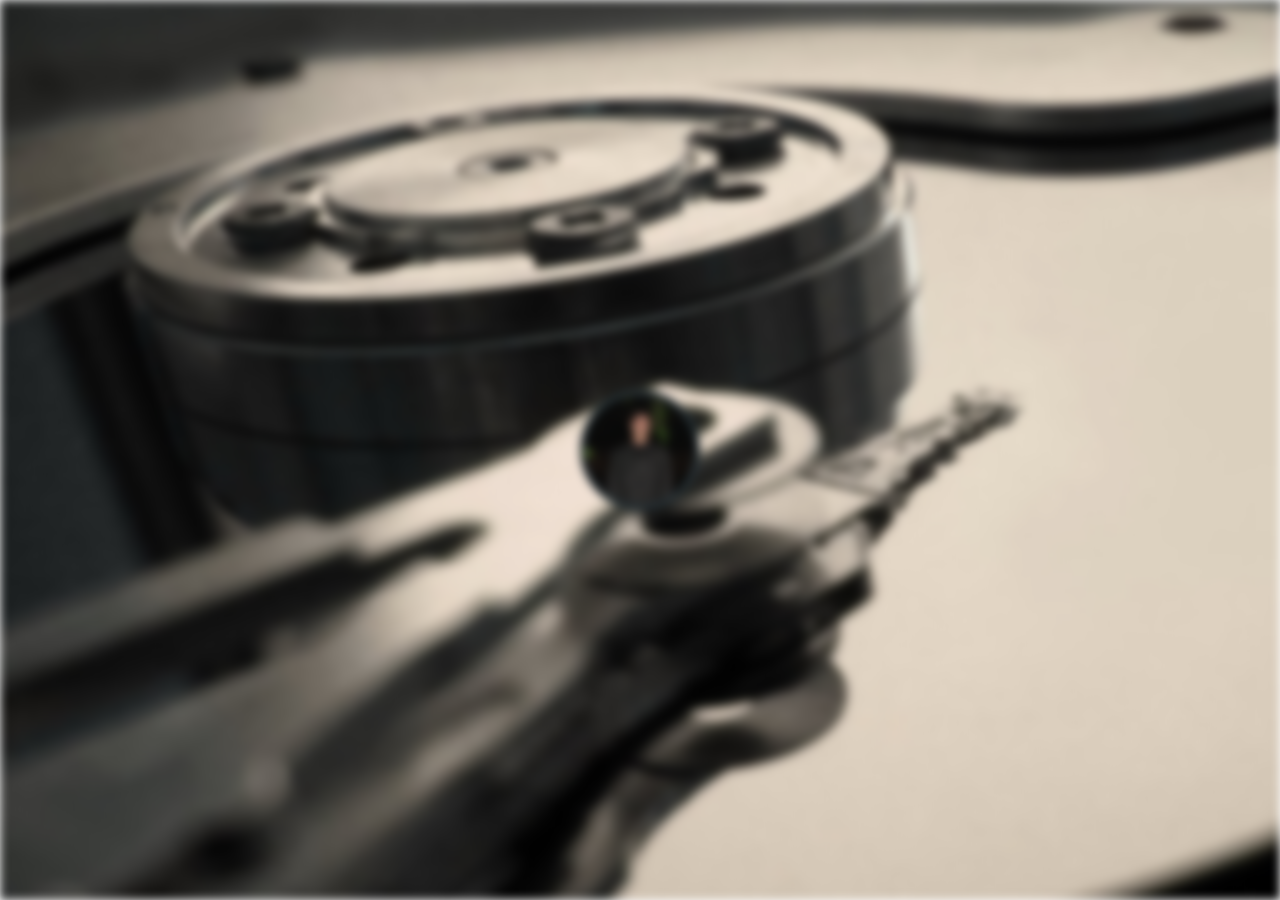
==== dev/index.html @ 95f01ba9 "Actualizacion de las demas carpetas" ====
<!DOCTYPE html>
<html class="full-screen" lang="en">
	<head>
		<meta charset="utf-8">
		<meta http-equiv="X-UA-Compatible" content="IE=edge">
		
		<title>Project</title>

		<meta name="keywords" content="">
		<meta name="description" content="">
		<meta name="viewport" content="width=device-width, initial-scale=1, maximum-scale=1">

		<link rel="canonical" href="" />

		<!-- Open Graph metatags -->
		<meta property="og:title" content=""/>
		<meta property="og:type" content="article"/>
		<meta property="og:image" content=""/>
		<meta property="og:url" content=""/>
		<meta property="og:description" content=""/>
		<meta property="og:site_name" content=""/>
		
		<!-- Stylesheets and polyfills -->
		<link rel="stylesheet" type="text/css" href="./css/styles.css">

		<!--[if lte IE 9]>
			<link rel="stylesheet" type="text/css" href="./css/oldbrowsers.css">
		<![endif]-->
		
		<!-- Favicons -->         
		<link rel="apple-touch-icon" sizes="57x57" href="/apple-touch-icon-57x57.png">
		<link rel="apple-touch-icon" sizes="114x114" href="/apple-touch-icon-114x114.png">
		<link rel="apple-touch-icon" sizes="72x72" href="/apple-touch-icon-72x72.png">
		<link rel="apple-touch-icon" sizes="144x144" href="/apple-touch-icon-144x144.png">
		<link rel="apple-touch-icon" sizes="60x60" href="/apple-touch-icon-60x60.png">
		<link rel="apple-touch-icon" sizes="120x120" href="/apple-touch-icon-120x120.png">
		<link rel="apple-touch-icon" sizes="76x76" href="/apple-touch-icon-76x76.png">
		<link rel="apple-touch-icon" sizes="152x152" href="/apple-touch-icon-152x152.png">
		<link rel="icon" type="image/png" href="/favicon-196x196.png" sizes="196x196">
		<link rel="icon" type="image/png" href="/favicon-160x160.png" sizes="160x160">
		<link rel="icon" type="image/png" href="/favicon-96x96.png" sizes="96x96">
		<link rel="icon" type="image/png" href="/favicon-16x16.png" sizes="16x16">
		<link rel="icon" type="image/png" href="/favicon-32x32.png" sizes="32x32">
		<meta name="msapplication-TileColor" content="#da532c">
		<meta name="msapplication-TileImage" content="/mstile-144x144.png">
	</head>
	
	<body class="full-screen">
	<div class="full-screen background">
		<div class="navBar"></div>
		<div class="navBar-blur"></div>
<!--     <div class="wraper-begin"> -->
<!--         <div class="avatar-container"> -->
        	<div class="avatar">
	        	<div class="avatar-ring">
	        		<div class="avatar-img"></div>
	        	</div>
	        	
	        </div>
	</div>
        <!-- </div> -->
		<!-- <div class="arrow-down-container">
			<div class="arrow-down-complete" style="z-index:2;">
				<div class="arrow-down-padding"></div>	
			</div>
			<div class="arrow-down-complete arrow-down-position" style="z-index:1; margin-top: 7px;">
				<div class="arrow-down-padding"></div>
			</div>
			<div class="arrow-down-complete arrow-down-position" style="margin-top: 14px;">
				<div class="arrow-down-padding"></div>
			</div>
		</div> -->
<!-- 	</div>  --> 

		<!-- Include of main header -->
		<header></header>
		<!-- End of main header -->
		

    <!-- Include of main content -->
    <main role="main">
			
		</main>
		<!-- End of main content -->
		


   


		<!-- Include of main footer -->
		<footer>
			
		</footer>
		<!-- End of main footer -->

    
		<!-- // <script src="//ajax.googleapis.com/ajax/libs/jquery/2.1.3/jquery.min.js"></script> -->
    <!-- // <script>window.jQuery || document.write('<script src="./js/vendor/jquery.min.js"><\/script>')</script> -->
    
    <!-- build:js ./js/script.js -->
    <!-- // <script src="js/jquery-1.11.3.min.js"></script>  -->
	<script src="js/js.js"></script> 
	<script src="./js/foo.js"></script>

		<!-- endbuild -->
	</body>
</html>
---- dev/css/styles.css ----
/* ============================================================================================ */
/* =====    PROJECT HealthCare

/* ============================================================================================ */
/*  Syntax Quick Reference
  --------------------------
  column($ratios: 1, $offset: 0, $cycle: 0, $uncycle: 0, $gutter: $jeet-gutter)
  span($ratio: 1, $offset: 0)
  shift($ratios: 0, $col_or_span: column, $gutter: $jeet-gutter)
  unshift()
  edit()
  center($max_width: 1410px, $pad: 0)
  stack($pad: 0, $align: false)
  unstack()
  align($direction: both)
  cf()
*/
/**
 * Grid settings.
 * All values are defaults and can therefore be easily overidden.
 */
/**
 * List functions courtesy of the wonderful folks at Team Sass.
 * Check out their awesome grid: Singularity.
 */
/**
 * Get  percentage from a given ratio.
 * @param {number} [$ratio=1] - The column ratio of the element.
 * @returns {number} - The percentage value.
 */
/**
 * Work out the column widths based on the ratio and gutter sizes.
 * @param {number} [$ratios=1] - The column ratio of the element.
 * @param {number} [$gutter=$jeet-gutter] - The gutter for the column.
 * @returns {list} $width $gutter - A list containing the with and gutter for the element.
 */
/**
 * Get the set layout direction for the project.
 * @returns {string} $direction - The layout direction.
 */
/**
 * Replace a specified list value with a new value (uses built in set-nth() if available)
 * @param {list} $list - The list of values you want to alter.
 * @param {number} $index - The index of the list item you want to replace.
 * @param {*} $value - The value you want to replace $index with.
 * @returns {list} $list - The list with the value replaced or removed.
 * @warn if an invalid index is supplied.
 */
/**
 * Reverse a list (progressively enhanced for Sass 3.3)
 * @param {list} $list - The list of values you want to reverse.
 * @returns {list} $result - The reversed list.
 */
/**
 * Get the opposite direction to a given value.
 * @param {string} $dir - The direction you want the opposite of.
 * @returns {string} - The opposite direction to $dir.
 * @warn if an incorrect string is provided.
 */
/**
 * Style an element as a column with a gutter.
 * @param {number} [$ratios=1] - A width relative to its container as a fraction.
 * @param {number} [$offset=0] - A offset specified as a fraction (see $ratios).
 * @param {number} [$cycle=0] - Easily create an nth column grid where $cycle equals the number of columns.
 * @param {number} [$uncycle=0] - Undo a previous cycle value to allow for a new one.
 * @param {number} [$gutter=$jeet-gutter] - Specify the gutter width as a percentage of the containers width.
 */
/**
 * An alias for the column mixin.
 * @param [$args...] - All arguments get passed through to column().
 */
/**
 * Get the width of a column and nothing else.
 * @param {number} [$ratios=1] - A width relative to its container as a fraction.
 * @param {number} [$gutter=$jeet-gutter] - Specify the gutter width as a percentage of the containers width.
 */
/**
 * Get the gutter size of a column and nothing else.
 * @param {number} [ratios=1] - A width relative to its container as a fraction.
 * @param {number} [gutter=jeet.gutter] - Specify the gutter width as a percentage of the containers width.
 */
/**
 * An alias for the column-width function.
 * @param [$args...] - All arguments get passed through to column().
 */
/**
 * An alias for the column-gutter function.
 * @param [$args...] - All arguments get passed through to column().
 */
/**
 * Style an element as a column without any gutters for a seamless row.
 * @param {number} [$ratios=1] - A width relative to its container as a fraction.
 * @param {number} [$offset=0] - A offset specified as a fraction (see $ratios).
 * @param {number} [cycle=0] - Easily create an nth column grid where cycle equals the number of columns.
 * @param {number} [uncycle=0] - Undo a previous cycle value to allow for a new one.
 */
/**
 * Reorder columns without altering the HTML.
 * @param {number} [$ratios=0] - Specify how far along you want the element to move.
 * @param {string} [$col-or-span=column] - Specify whether the element has a gutter or not.
 * @param {number} [$gutter=$jeet-gutter] - Specify the gutter width as a percentage of the containers width.
 */
/**
 * Reset an element that has had shift() applied to it.
 */
/**
 * View the grid and its layers for easy debugging.
 * @param {string} [$color=black] - The background tint applied.
 * @param {boolean} [$important=false] - Whether to apply the style as !important.
 */
/**
 *  Alias for edit().
 */
/**
 * Horizontally center an element.
 * @param {number} [$max-width=1410px] - The max width the element can be.
 * @param {number} [$pad=0] - Specify the element's left and right padding.
 */
/**
 * Uncenter an element.
 */
/**
 * Stack an element so that nothing is either side of it.
 * @param {number} [$pad=0] - Specify the element's left and right padding.
 * @param {boolean/string} [$align=false] - Specify the text align for the element.
 */
/**
 * Unstack an element.
 */
/**
 * Center an element on either or both axes.
 * @requires A parent container with relative positioning.
 * @param {string} [$direction=both] - Specify which axes to center the element on.
 */
/**
 * Apply a clearfix to an element.
 */
/*  Syntax Quick Reference
  --------------------------
  column($ratios: 1, $offset: 0, $cycle: 0, $uncycle: 0, $gutter: $jeet-gutter)
  span($ratio: 1, $offset: 0)
  shift($ratios: 0, $col_or_span: column, $gutter: $jeet-gutter)
  unshift()
  edit()
  center($max_width: 1410px, $pad: 0)
  stack($pad: 0, $align: false)
  unstack()
  align($direction: both)
  cf()
*/
/**
 * Grid settings.
 * All values are defaults and can therefore be easily overidden.
 */
/**
 * List functions courtesy of the wonderful folks at Team Sass.
 * Check out their awesome grid: Singularity.
 */
/**
 * Get  percentage from a given ratio.
 * @param {number} [$ratio=1] - The column ratio of the element.
 * @returns {number} - The percentage value.
 */
/**
 * Work out the column widths based on the ratio and gutter sizes.
 * @param {number} [$ratios=1] - The column ratio of the element.
 * @param {number} [$gutter=$jeet-gutter] - The gutter for the column.
 * @returns {list} $width $gutter - A list containing the with and gutter for the element.
 */
/**
 * Get the set layout direction for the project.
 * @returns {string} $direction - The layout direction.
 */
/**
 * Replace a specified list value with a new value (uses built in set-nth() if available)
 * @param {list} $list - The list of values you want to alter.
 * @param {number} $index - The index of the list item you want to replace.
 * @param {*} $value - The value you want to replace $index with.
 * @returns {list} $list - The list with the value replaced or removed.
 * @warn if an invalid index is supplied.
 */
/**
 * Reverse a list (progressively enhanced for Sass 3.3)
 * @param {list} $list - The list of values you want to reverse.
 * @returns {list} $result - The reversed list.
 */
/**
 * Get the opposite direction to a given value.
 * @param {string} $dir - The direction you want the opposite of.
 * @returns {string} - The opposite direction to $dir.
 * @warn if an incorrect string is provided.
 */
/**
 * Style an element as a column with a gutter.
 * @param {number} [$ratios=1] - A width relative to its container as a fraction.
 * @param {number} [$offset=0] - A offset specified as a fraction (see $ratios).
 * @param {number} [$cycle=0] - Easily create an nth column grid where $cycle equals the number of columns.
 * @param {number} [$uncycle=0] - Undo a previous cycle value to allow for a new one.
 * @param {number} [$gutter=$jeet-gutter] - Specify the gutter width as a percentage of the containers width.
 */
/**
 * An alias for the column mixin.
 * @param [$args...] - All arguments get passed through to column().
 */
/**
 * Get the width of a column and nothing else.
 * @param {number} [$ratios=1] - A width relative to its container as a fraction.
 * @param {number} [$gutter=$jeet-gutter] - Specify the gutter width as a percentage of the containers width.
 */
/**
 * Get the gutter size of a column and nothing else.
 * @param {number} [ratios=1] - A width relative to its container as a fraction.
 * @param {number} [gutter=jeet.gutter] - Specify the gutter width as a percentage of the containers width.
 */
/**
 * An alias for the column-width function.
 * @param [$args...] - All arguments get passed through to column().
 */
/**
 * An alias for the column-gutter function.
 * @param [$args...] - All arguments get passed through to column().
 */
/**
 * Style an element as a column without any gutters for a seamless row.
 * @param {number} [$ratios=1] - A width relative to its container as a fraction.
 * @param {number} [$offset=0] - A offset specified as a fraction (see $ratios).
 * @param {number} [cycle=0] - Easily create an nth column grid where cycle equals the number of columns.
 * @param {number} [uncycle=0] - Undo a previous cycle value to allow for a new one.
 */
/**
 * Reorder columns without altering the HTML.
 * @param {number} [$ratios=0] - Specify how far along you want the element to move.
 * @param {string} [$col-or-span=column] - Specify whether the element has a gutter or not.
 * @param {number} [$gutter=$jeet-gutter] - Specify the gutter width as a percentage of the containers width.
 */
/**
 * Reset an element that has had shift() applied to it.
 */
/**
 * View the grid and its layers for easy debugging.
 * @param {string} [$color=black] - The background tint applied.
 * @param {boolean} [$important=false] - Whether to apply the style as !important.
 */
/**
 *  Alias for edit().
 */
/**
 * Horizontally center an element.
 * @param {number} [$max-width=1410px] - The max width the element can be.
 * @param {number} [$pad=0] - Specify the element's left and right padding.
 */
/**
 * Uncenter an element.
 */
/**
 * Stack an element so that nothing is either side of it.
 * @param {number} [$pad=0] - Specify the element's left and right padding.
 * @param {boolean/string} [$align=false] - Specify the text align for the element.
 */
/**
 * Unstack an element.
 */
/**
 * Center an element on either or both axes.
 * @requires A parent container with relative positioning.
 * @param {string} [$direction=both] - Specify which axes to center the element on.
 */
/**
 * Apply a clearfix to an element.
 */
/* normalize.scss 2.2.0+normalize.2.1.3 | MIT/GPLv2 License | bit.ly/normalize-with-compass */
/* ==========================================================================
   HTML5 display definitions
   ========================================================================== */
/**
 * Correct `block` display not defined in IE 8/9.
 */
article,
aside,
details,
figcaption,
figure,
footer,
header,
hgroup,
main,
nav,
section,
summary {
  display: block; }

/**
 * Correct `inline-block` display not defined in IE 8/9.
 */
audio,
canvas,
video {
  display: inline-block;
  *display: inline;
  *zoom: 1; }

/**
 * Prevent modern browsers from displaying `audio` without controls.
 * Remove excess height in iOS 5 devices.
 */
audio:not([controls]) {
  display: none;
  height: 0; }

/**
 * Address `[hidden]` styling not present in IE 8/9.
 * Hide the `template` element in IE, Safari, and Firefox < 22.
 */
[hidden],
template {
  display: none; }

/* ==========================================================================
   Base
   ========================================================================== */
/**
 * 1. Set default font family to sans-serif.
 * 2. Prevent iOS text size adjust after orientation change, without disabling
 *    user zoom.
 * 3. Correct text resizing oddly in IE 6/7 when body `font-size` is set using
 *    `em` units.
 */
html {
  font-family: Arial, "Helvetica Neue", Helvetica, sans-serif;
  /* 1 */
  font-size: 100%;
  /* 3 */
  -ms-text-size-adjust: 100%;
  /* 2 */
  -webkit-text-size-adjust: 100%;
  /* 2 */ }

/**
 * Address `font-family` inconsistency between `textarea` and other form
 * elements.
 */
button,
input,
select,
textarea {
  font-family: Arial, "Helvetica Neue", Helvetica, sans-serif; }

/**
 * Remove default margin.
 */
body {
  margin: 0; }

/* ==========================================================================
   Links
   ========================================================================== */
/**
 * Remove the gray background color from active links in IE 10.
 */
a {
  background: transparent; }

/**
 * Address `outline` inconsistency between Chrome and other browsers.
 */
a:focus {
  outline: thin dotted; }

/**
 * Improve readability when focused and also mouse hovered in all browsers.
 */
a:active,
a:hover {
  outline: 0; }

/* ==========================================================================
   Typography
   ========================================================================== */
/**
 * Set 1 unit of vertical rhythm on the top and bottom margin.
 */
p,
pre {
  margin: 1.5em 0; }

blockquote {
  /* Set 1 unit of vertical rhythm on the top and bottom margin. */
  margin: 1.5em 40px; }

/**
 * Address variable `h1` font-size and margin within `section` and `article`
 * contexts in Firefox 4+, Safari 5, and Chrome.
 */
h1 {
  /* Set the font-size and line-height while keeping a proper vertical rhythm. */
  font-size: 2em;
  line-height: 1.5em;
  /* Set 1 unit of vertical rhythm on the top and bottom margins. */
  margin-top: 0.75em;
  margin-bottom: 0.75em; }

h2 {
  font-size: 1.5em;
  line-height: 2em;
  margin-top: 1em;
  margin-bottom: 1em; }

h3 {
  font-size: 1.17em;
  line-height: 1.28205em;
  margin-top: 1.28205em;
  margin-bottom: 1.28205em; }

h4 {
  font-size: 1em;
  line-height: 1.5em;
  margin-top: 1.5em;
  margin-bottom: 1.5em; }

h5 {
  font-size: 0.83em;
  line-height: 1.80723em;
  margin-top: 1.80723em;
  margin-bottom: 1.80723em; }

h6 {
  font-size: 0.67em;
  line-height: 2.23881em;
  margin-top: 2.23881em;
  margin-bottom: 2.23881em; }

/**
 * Address styling not present in IE 8/9, Safari 5, and Chrome.
 */
abbr[title] {
  border-bottom: 1px dotted; }

/**
 * Address style set to `bolder` in Firefox 4+, Safari 5, and Chrome.
 */
b,
strong {
  font-weight: bold; }

/**
 * Address styling not present in Safari 5 and Chrome.
 */
dfn {
  font-style: italic; }

/**
 * Address differences between Firefox and other browsers.
 */
hr {
  -webkit-box-sizing: content-box;
  -moz-box-sizing: content-box;
  box-sizing: content-box;
  height: 0; }

/**
 * Address styling not present in IE 8/9.
 */
mark {
  background: #ff0;
  color: #000; }

/**
 * Correct font family set oddly in Safari 5 and Chrome.
 */
code,
kbd,
pre,
samp {
  font-family: monospace, serif;
  _font-family: 'courier new', monospace;
  font-size: 1em; }

/**
 * Improve readability of pre-formatted text in all browsers.
 */
pre {
  white-space: pre;
  white-space: pre-wrap;
  word-wrap: break-word; }

/**
 * Set consistent quote types.
 */
q {
  quotes: "\201C" "\201D" "\2018" "\2019"; }

/**
 * Address inconsistent and variable font size in all browsers.
 */
small {
  font-size: 80%; }

/**
 * Prevent `sub` and `sup` affecting `line-height` in all browsers.
 */
sub,
sup {
  font-size: 75%;
  line-height: 0;
  position: relative;
  vertical-align: baseline; }

sup {
  top: -0.5em; }

sub {
  bottom: -0.25em; }

/* ==========================================================================
   Lists
   ========================================================================== */
/**
 * Address margins set differently in IE 6/7.
 */
dl,
menu,
ol,
ul {
  margin: 1.5em 0; }

dd {
  margin: 0 0 0 40px; }

/**
 * Address paddings set differently in IE 6/7.
 */
menu,
ol,
ul {
  padding: 0 0 0 40px; }

/**
 * Correct list images handled incorrectly in IE 7.
 */
nav ul,
nav ol {
  list-style: none;
  list-style-image: none; }

/* ==========================================================================
   Embedded content
   ========================================================================== */
/**
 * Remove border when inside `a` element in IE 8/9.
 */
img {
  border: 0;
  /* Improve image quality when scaled in IE 7. */
  -ms-interpolation-mode: bicubic; }

/**
 * Correct overflow displayed oddly in IE 9.
 */
svg:not(:root) {
  overflow: hidden; }

/* ==========================================================================
   Figures
   ========================================================================== */
/**
 * Address margin not present in IE 8/9 and Safari 5.
 */
figure {
  margin: 0; }

/* ==========================================================================
   Forms
   ========================================================================== */
/**
 * Correct margin displayed oddly in IE 6/7.
 */
form {
  margin: 0; }

/**
 * Define consistent border, margin, and padding.
 */
fieldset {
  margin: 0 2px;
  /* Apply borders and padding that keep the vertical rhythm. */
  border-color: #c0c0c0;
  border-top-style: solid;
  border-top-width: 0.0625em;
  padding-top: 0.4625em;
  border-bottom-style: solid;
  border-bottom-width: 0.0625em;
  padding-bottom: 0.9125em;
  border-left-style: solid;
  border-left-width: 0.0625em;
  padding-left: 0.875em;
  border-right-style: solid;
  border-right-width: 0.0625em;
  padding-right: 0.875em; }

/**
 * 1. Correct `color` not being inherited in IE 8/9.
 * 2. Remove padding so people aren't caught out if they zero out fieldsets.
 * 3. Correct alignment displayed oddly in IE 6/7.
 */
legend {
  border: 0;
  /* 1 */
  padding: 0;
  /* 2 */
  *margin-left: -7px;
  /* 3 */ }

/**
 * 1. Correct font family not being inherited in all browsers.
 * 2. Correct font size not being inherited in all browsers.
 * 3. Address margins set differently in Firefox 4+, Safari 5, and Chrome.
 * 4. Improve appearance and consistency with IE 6/7.
 */
button,
input,
select,
textarea {
  font-family: inherit;
  /* 1 */
  font-size: 100%;
  /* 2 */
  margin: 0;
  /* 3 */
  vertical-align: baseline;
  /* 4 */
  *vertical-align: middle;
  /* 4 */ }

/**
 * Address Firefox 4+ setting `line-height` on `input` using `!important` in
 * the UA stylesheet.
 */
button,
input {
  line-height: normal; }

/**
 * Address inconsistent `text-transform` inheritance for `button` and `select`.
 * All other form control elements do not inherit `text-transform` values.
 * Correct `button` style inheritance in Chrome, Safari 5+, and IE 8+.
 * Correct `select` style inheritance in Firefox 4+ and Opera.
 */
button,
select {
  text-transform: none; }

/**
 * 1. Avoid the WebKit bug in Android 4.0.* where (2) destroys native `audio`
 *    and `video` controls.
 * 2. Correct inability to style clickable `input` types in iOS.
 * 3. Improve usability and consistency of cursor style between image-type
 *    `input` and others.
 * 4. Remove inner spacing in IE 7 without affecting normal text inputs.
 *    Known issue: inner spacing remains in IE 6.
 */
button,
html input[type="button"],
input[type="reset"],
input[type="submit"] {
  -webkit-appearance: button;
  /* 2 */
  cursor: pointer;
  /* 3 */
  *overflow: visible;
  /* 4 */ }

/**
 * Re-set default cursor for disabled elements.
 */
button[disabled],
html input[disabled] {
  cursor: default; }

/**
 * 1. Address box sizing set to `content-box` in IE 8/9/10.
 * 2. Remove excess padding in IE 8/9/10.
 * 3. Remove excess padding in IE 7.
 *    Known issue: excess padding remains in IE 6.
 */
input[type="checkbox"],
input[type="radio"] {
  -webkit-box-sizing: border-box;
  -moz-box-sizing: border-box;
  box-sizing: border-box;
  /* 1 */
  padding: 0;
  /* 2 */
  *height: 13px;
  /* 3 */
  *width: 13px;
  /* 3 */ }

/**
 * 1. Address `appearance` set to `searchfield` in Safari 5 and Chrome.
 * 2. Address `box-sizing` set to `border-box` in Safari 5 and Chrome
 *    (include `-moz` to future-proof).
 */
input[type="search"] {
  -webkit-appearance: textfield;
  /* 1 */
  -webkit-box-sizing: content-box;
  -moz-box-sizing: content-box;
  box-sizing: content-box;
  /* 2 */ }

/**
 * Remove inner padding and search cancel button in Safari 5 and Chrome
 * on OS X.
 */
input[type="search"]::-webkit-search-cancel-button,
input[type="search"]::-webkit-search-decoration {
  -webkit-appearance: none; }

/**
 * Remove inner padding and border in Firefox 4+.
 */
button::-moz-focus-inner,
input::-moz-focus-inner {
  border: 0;
  padding: 0; }

/**
 * 1. Remove default vertical scrollbar in IE 8/9.
 * 2. Improve readability and alignment in all browsers.
 */
textarea {
  overflow: auto;
  /* 1 */
  vertical-align: top;
  /* 2 */ }

/* ==========================================================================
   Tables
   ========================================================================== */
/**
 * Remove most spacing between table cells.
 */
table {
  border-collapse: collapse;
  border-spacing: 0; }

html, button {
  -webkit-font-smoothing: antialiased; }

*,
*:before,
*:after {
  -webkit-box-sizing: border-box;
  -moz-box-sizing: border-box;
  box-sizing: border-box; }

html, body {
  width: 100%;
  height: 100%; }

body {
  font: 400 toem(16px) Arial, "Helvetica Neue", Helvetica, sans-serif;
  background-color: white;
  color: #000; }

img {
  display: block;
  max-width: 100%;
  height: auto;
  outline: 0; }

strong {
  font-weight: 700; }

fieldset {
  border: none;
  padding: 0;
  margin: 0; }

blockquote {
  margin: 0; }

menu ul,
menu li,
nav ul,
nav li {
  margin: 0;
  padding: 0; }

hr {
  width: 100%;
  height: 20px;
  margin: 0 0 20px;
  border: none;
  border-bottom: 1px dashed #d7d6cf; }

button:focus {
  outline: none; }

/*  Syntax Quick Reference
  --------------------------
  column($ratios: 1, $offset: 0, $cycle: 0, $uncycle: 0, $gutter: $jeet-gutter)
  span($ratio: 1, $offset: 0)
  shift($ratios: 0, $col_or_span: column, $gutter: $jeet-gutter)
  unshift()
  edit()
  center($max_width: 1410px, $pad: 0)
  stack($pad: 0, $align: false)
  unstack()
  align($direction: both)
  cf()
*/
/**
 * Grid settings.
 * All values are defaults and can therefore be easily overidden.
 */
/**
 * List functions courtesy of the wonderful folks at Team Sass.
 * Check out their awesome grid: Singularity.
 */
/**
 * Get  percentage from a given ratio.
 * @param {number} [$ratio=1] - The column ratio of the element.
 * @returns {number} - The percentage value.
 */
/**
 * Work out the column widths based on the ratio and gutter sizes.
 * @param {number} [$ratios=1] - The column ratio of the element.
 * @param {number} [$gutter=$jeet-gutter] - The gutter for the column.
 * @returns {list} $width $gutter - A list containing the with and gutter for the element.
 */
/**
 * Get the set layout direction for the project.
 * @returns {string} $direction - The layout direction.
 */
/**
 * Replace a specified list value with a new value (uses built in set-nth() if available)
 * @param {list} $list - The list of values you want to alter.
 * @param {number} $index - The index of the list item you want to replace.
 * @param {*} $value - The value you want to replace $index with.
 * @returns {list} $list - The list with the value replaced or removed.
 * @warn if an invalid index is supplied.
 */
/**
 * Reverse a list (progressively enhanced for Sass 3.3)
 * @param {list} $list - The list of values you want to reverse.
 * @returns {list} $result - The reversed list.
 */
/**
 * Get the opposite direction to a given value.
 * @param {string} $dir - The direction you want the opposite of.
 * @returns {string} - The opposite direction to $dir.
 * @warn if an incorrect string is provided.
 */
/**
 * Style an element as a column with a gutter.
 * @param {number} [$ratios=1] - A width relative to its container as a fraction.
 * @param {number} [$offset=0] - A offset specified as a fraction (see $ratios).
 * @param {number} [$cycle=0] - Easily create an nth column grid where $cycle equals the number of columns.
 * @param {number} [$uncycle=0] - Undo a previous cycle value to allow for a new one.
 * @param {number} [$gutter=$jeet-gutter] - Specify the gutter width as a percentage of the containers width.
 */
/**
 * An alias for the column mixin.
 * @param [$args...] - All arguments get passed through to column().
 */
/**
 * Get the width of a column and nothing else.
 * @param {number} [$ratios=1] - A width relative to its container as a fraction.
 * @param {number} [$gutter=$jeet-gutter] - Specify the gutter width as a percentage of the containers width.
 */
/**
 * Get the gutter size of a column and nothing else.
 * @param {number} [ratios=1] - A width relative to its container as a fraction.
 * @param {number} [gutter=jeet.gutter] - Specify the gutter width as a percentage of the containers width.
 */
/**
 * An alias for the column-width function.
 * @param [$args...] - All arguments get passed through to column().
 */
/**
 * An alias for the column-gutter function.
 * @param [$args...] - All arguments get passed through to column().
 */
/**
 * Style an element as a column without any gutters for a seamless row.
 * @param {number} [$ratios=1] - A width relative to its container as a fraction.
 * @param {number} [$offset=0] - A offset specified as a fraction (see $ratios).
 * @param {number} [cycle=0] - Easily create an nth column grid where cycle equals the number of columns.
 * @param {number} [uncycle=0] - Undo a previous cycle value to allow for a new one.
 */
/**
 * Reorder columns without altering the HTML.
 * @param {number} [$ratios=0] - Specify how far along you want the element to move.
 * @param {string} [$col-or-span=column] - Specify whether the element has a gutter or not.
 * @param {number} [$gutter=$jeet-gutter] - Specify the gutter width as a percentage of the containers width.
 */
/**
 * Reset an element that has had shift() applied to it.
 */
/**
 * View the grid and its layers for easy debugging.
 * @param {string} [$color=black] - The background tint applied.
 * @param {boolean} [$important=false] - Whether to apply the style as !important.
 */
/**
 *  Alias for edit().
 */
/**
 * Horizontally center an element.
 * @param {number} [$max-width=1410px] - The max width the element can be.
 * @param {number} [$pad=0] - Specify the element's left and right padding.
 */
/**
 * Uncenter an element.
 */
/**
 * Stack an element so that nothing is either side of it.
 * @param {number} [$pad=0] - Specify the element's left and right padding.
 * @param {boolean/string} [$align=false] - Specify the text align for the element.
 */
/**
 * Unstack an element.
 */
/**
 * Center an element on either or both axes.
 * @requires A parent container with relative positioning.
 * @param {string} [$direction=both] - Specify which axes to center the element on.
 */
/**
 * Apply a clearfix to an element.
 */
html, button {
  -webkit-font-smoothing: antialiased; }

* {
  margin: 0 auto;
  padding: 0;
  font-family: 'Roboto', sans-serif; }

.full-screen {
  height: 100%;
  width: 100%; }

.background {
  background-color: #37474f;
  background: url("../img/53483-hardDrive.jpg") no-repeat;
  -webkit-filter: blur(5px); }

/*.background{background:url("../img/background.jpg") no-repeat; background-size: contain; -webkit-filter: blur(2px);}*/
/*.wraper-begin {right: 50%; top: 50%; position: absolute; transform: translate(50%, -50%)}*/
/*.avatar-ring{height: 110px; width: 110px; border-radius: 50%; background-color: rgba(24, 24, 24, 1); border: 2px solid rgba(255, 255, 255, 0.5);}*/
.avatar {
  position: absolute;
  left: 50%;
  transform: translate(-50%, -50%);
  top: 50%; }

/*background:url("../img/avatar.png") no-repeat; height: 100%; width: 100%; transform: scale(0.9); border-radius: 50%; background-size: contain;}*/
/*.arrow-down-container{margin-top: 100px; position: relative;}
.arrow-down-complete{width: 0px; border-width: 17px 15px 0px 15px; border-style: solid; left: 0; right: 0; border-color: rgba(255, 255, 255, 0.5) transparent transparent transparent; position: absolute;}
.arrow-down-padding{width: 0px; border-width: 16px 18px 0px 18px; top: -19px; right: -18px;border-style: solid; border-color: rgba(24, 24, 24, 1) transparent transparent transparent; position: absolute;}
.arrow-down-position{margin-top: 7px; z-index: 0;}
*/
/*.avatar-img{
background:url("../img/avatar.png") no-repeat; height: 100%; width: 100%; transform: scale(0.9); border-radius: 50%; background-size: contain;
}*/
/*.wraper-begin {right: 50%; top: 50%; position: absolute; transform: translate(50%, -50%)}*/
/*.avatar{ position: absolute;
    left: 50%;
    top: 29px;
    transform: translate(-50%,-50%);}*/
.avatar-ring {
  border-radius: 50%;
  background-color: #263238;
  border: 5px solid #263238; }

.avatar-img {
  background: url("../img/avatar.png") no-repeat;
  height: 110px;
  width: 110px;
  transform: scale(1);
  border-radius: 50%;
  background-size: contain; }

@keyframes avatar-active {
  /*0%   {top: 0;}*/
  100% {
    top: 5%;
    left: 2%;
    transform: translate(0, 0); } }

@keyframes avatar-ring-active {
  0% {
    transform: scale(1); }

  50% {
    border: rgba(255, 255, 255, 0);
    transform: scale(0.6); }

  100% {
    transform: scale(1);
    border: 5px solid #263238;
    box-shadow: 0 1px 6px #263238; } }

@keyframes nav-bar-active {
  100% {
    background-color: #263238;
    box-shadow: 0 1px 6px #263238; }

  /*100% {transform: scaleX(1); background-color: #263238; height: 15%; margin-bottom: 0;}*/ }

@keyframes nav-bar-blur-active {
  100% {
    width: 100%; }

  /*100% {transform: scaleX(1); background-color: #263238; height: 15%; margin-bottom: 0;}*/ }

.avatar-active {
  animation: avatar-active 1s  forwards; }

.avatar-ring-active {
  animation: avatar-ring-active 2s  forwards; }

.nav-bar-active {
  animation: nav-bar-active 2s 1s forwards; }

.nav-bar-blur-active {
  animation: nav-bar-blur-active 1s 1s forwards; }

.nav-bar-blur {
  width: 0;
  height: 1px;
  border-bottom: 1px solid #263238;
  position: absolute;
  top: 15%; }

.nav-bar {
  height: 15%;
  width: 100%;
  background-color: #37474f;
  padding-left: 150px;
  height: 15%;
  width: 100%;
  text-align: center; }
  .nav-bar .nav-bar-text {
    display: inline-block;
    padding-left: 20px;
    text-decoration: initial; }
  .nav-bar .list-unstyled {
    margin: auto 0;
    padding-left: 0;
    list-style: none;
    margin-bottom: 0;
    height: 100%;
    height: 50%;
    position: relative;
    top: 50%; }
  .nav-bar ul > li {
    padding: 0;
    display: inline-block;
    margin-left: -4px;
    margin-bottom: 0;
    height: 100%; }
  .nav-bar ul > li.active a {
    border-bottom: 5px solid #607d8b;
    text-decoration: none; }
  .nav-bar ul > li a {
    padding: 0 20px;
    display: inline-block;
    text-decoration: none;
    color: #607d8b;
    height: 100%; }

.button {
  background-color: gray;
  border: none;
  -webkit-appearance: none;
  font: 400 1em Arial, "Helvetica Neue", Helvetica, sans-serif;
  font-weight: 700;
  font-size: 0.9375em;
  line-height: 2.5rem;
  text-align: center !important;
  text-decoration: none;
  color: white;
  height: 2.5rem;
  display: inline-block;
  padding: 0 30px;
  min-width: 2.5rem;
  -webkit-border-radius: 0.4375em;
  -moz-border-radius: 0.4375em;
  -ms-border-radius: 0.4375em;
  -o-border-radius: 0.4375em;
  border-radius: 0.4375em;
  -webkit-transition: all 0.2s ease;
  -moz-transition: all 0.2s ease;
  -o-transition: all 0.2s ease;
  transition: all 0.2s ease; }

[class^="icon-"]:before,
[class*=" icon-"]:before {
  text-decoration: none;
  font-weight: 400; }

/*@ sourceMappingURL=styles.css.map */
---- dev/css/oldbrowsers.css ----
/*
Errno::ENOENT: No such file or directory @ rb_sysopen - assets/styles/oldbrowsers.scss

Backtrace:
c:/Ruby21-x64/lib/ruby/gems/2.1.0/gems/sass-3.3.0.alpha.149/lib/sass/plugin/compiler.rb:302:in `read'
c:/Ruby21-x64/lib/ruby/gems/2.1.0/gems/sass-3.3.0.alpha.149/lib/sass/plugin/compiler.rb:302:in `update_stylesheet'
c:/Ruby21-x64/lib/ruby/gems/2.1.0/gems/sass-3.3.0.alpha.149/lib/sass/plugin/compiler.rb:182:in `block in update_stylesheets'
c:/Ruby21-x64/lib/ruby/gems/2.1.0/gems/sass-3.3.0.alpha.149/lib/sass/plugin/compiler.rb:179:in `each'
c:/Ruby21-x64/lib/ruby/gems/2.1.0/gems/sass-3.3.0.alpha.149/lib/sass/plugin/compiler.rb:179:in `update_stylesheets'
c:/Ruby21-x64/lib/ruby/gems/2.1.0/gems/sass-3.3.0.alpha.149/lib/sass/plugin/compiler.rb:262:in `block in watch'
c:/Ruby21-x64/lib/ruby/gems/2.1.0/gems/listen-0.7.3/lib/listen/multi_listener.rb:108:in `call'
c:/Ruby21-x64/lib/ruby/gems/2.1.0/gems/listen-0.7.3/lib/listen/multi_listener.rb:108:in `on_change'
c:/Ruby21-x64/lib/ruby/gems/2.1.0/gems/listen-0.7.3/lib/listen/multi_listener.rb:117:in `block in initialize_adapter'
c:/Ruby21-x64/lib/ruby/gems/2.1.0/gems/listen-0.7.3/lib/listen/adapters/polling.rb:56:in `call'
c:/Ruby21-x64/lib/ruby/gems/2.1.0/gems/listen-0.7.3/lib/listen/adapters/polling.rb:56:in `poll'
c:/Ruby21-x64/lib/ruby/gems/2.1.0/gems/listen-0.7.3/lib/listen/adapters/polling.rb:32:in `block in start'
*/
body:before {
  white-space: pre;
  font-family: monospace;
  content: "Errno::ENOENT: No such file or directory @ rb_sysopen - assets/styles/oldbrowsers.scss"; }
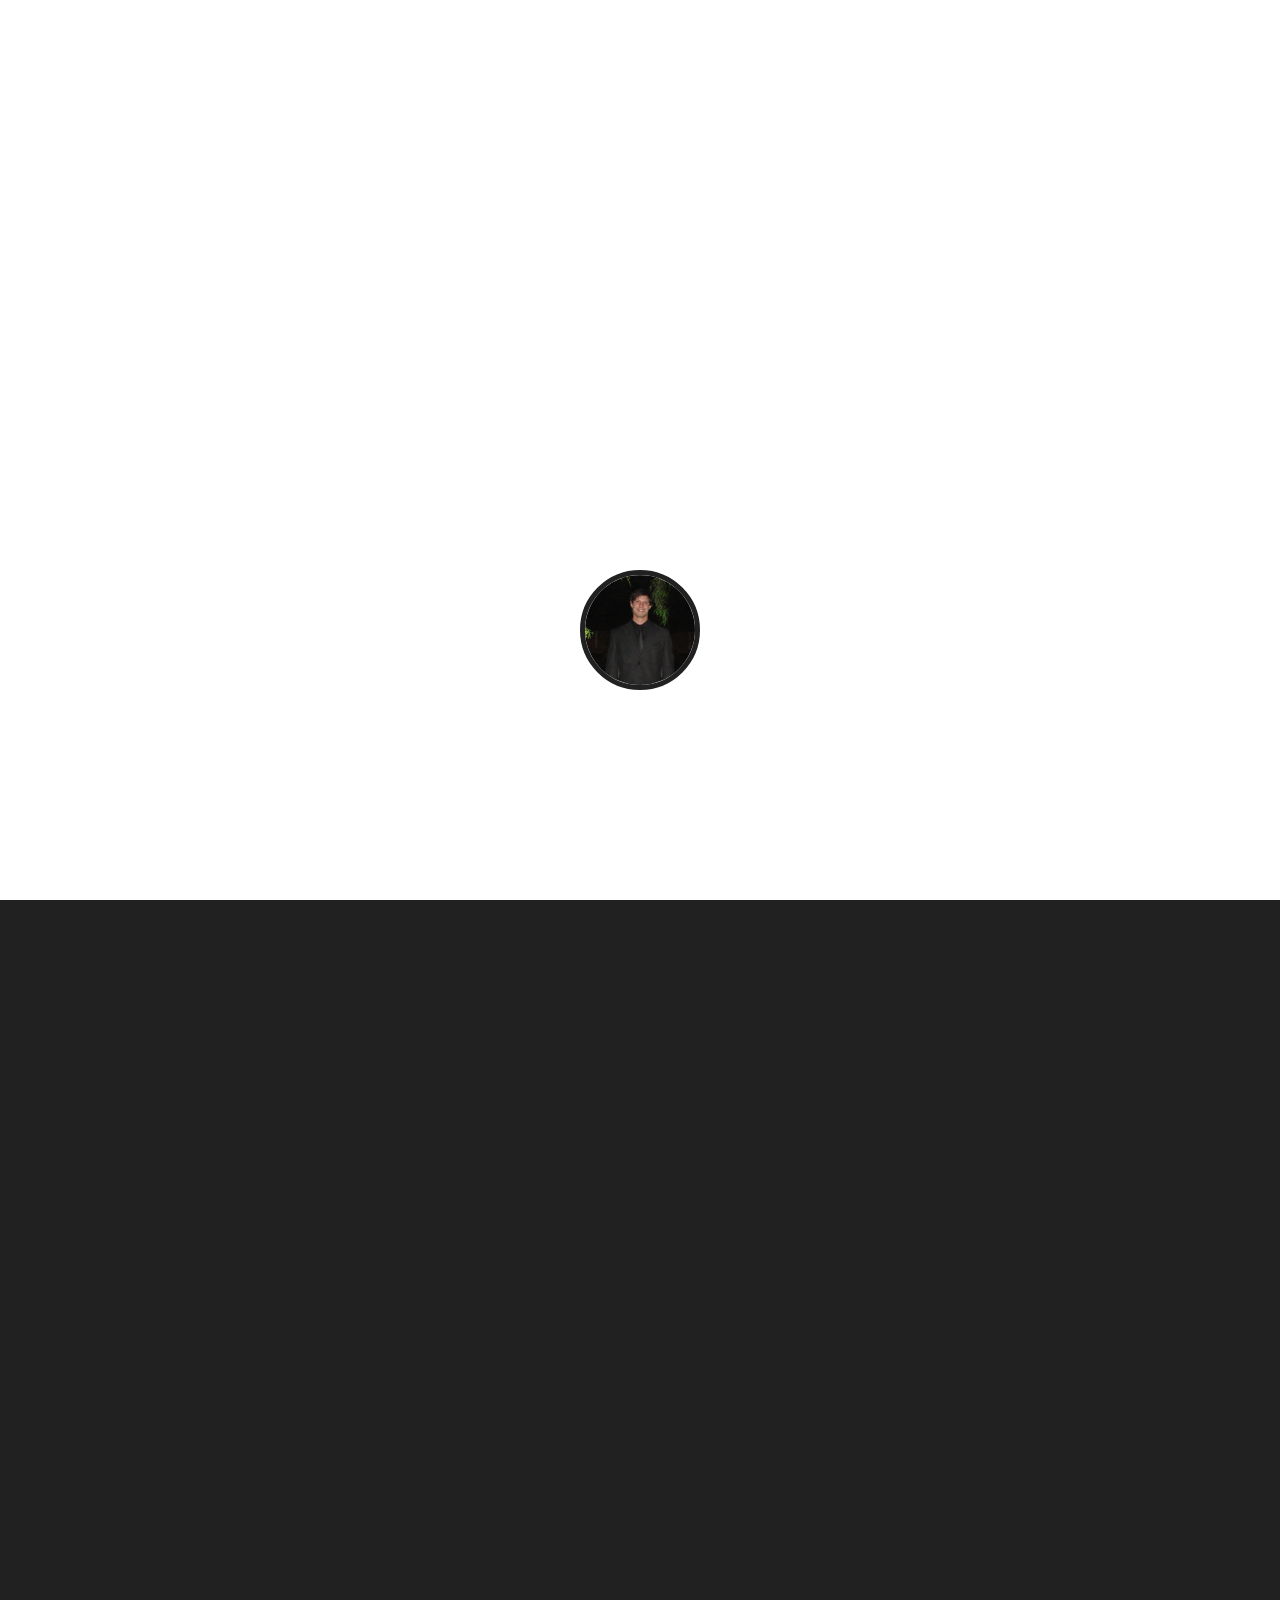
==== commit 7d120683: "Cambios en el inicio y agregado de la home con load()" ====
--- a/dev/index.html
+++ b/dev/index.html
@@ -46,7 +46,7 @@
 	</head>
 	
 	<body class="full-screen">
-	<div class="full-screen background">
+	<div class="full-screen ">
 		<div class="navBar"></div>
 		<div class="navBar-blur"></div>
 <!--     <div class="wraper-begin"> -->
@@ -58,6 +58,7 @@
 	        	
 	        </div>
 	</div>
+	<div class="background"></div>
         <!-- </div> -->
 		<!-- <div class="arrow-down-container">
 			<div class="arrow-down-complete" style="z-index:2;">
--- a/dev/css/styles.css
+++ b/dev/css/styles.css
@@ -938,23 +938,58 @@
   padding: 0;
   font-family: 'Roboto', sans-serif; }
 
-.full-screen {
+.center-content, .avatar, .content-border-title {
+  position: absolute;
+  left: 50%;
+  transform: translate(-50%, -50%);
+  top: 50%; }
+
+.opacity-false {
+  filter: progid:DXImageTransform.Microsoft.Alpha(Opacity=100);
+  opacity: 1; }
+
+.opacity-true {
+  filter: progid:DXImageTransform.Microsoft.Alpha(Opacity=0);
+  opacity: 0; }
+
+.full-screen, .backgorund-container, .background, .background-img, .background-img-dark {
   height: 100%;
   width: 100%; }
 
+.back-color {
+  background-color: red; }
+
+.backgorund-container {
+  background-color: #37474F; }
+
 .background {
-  background-color: #37474f;
+  background-color: #212121;
+  /*background: url("../img/53483-hardDrive.jpg") no-repeat;*/
+  /*-webkit-filter: blur(5px);*/ }
+
+.background-active {
+  animation: background-active 1s forwards; }
+
+.background-img {
+  background-color: #424242;
   background: url("../img/53483-hardDrive.jpg") no-repeat;
-  -webkit-filter: blur(5px); }
+  -webkit-filter: blur(5px);
+  height: 70%;
+  position: fixed; }
+
+.background-img-dark {
+  height: 70%;
+  position: fixed;
+  background-color: rgba(33, 33, 33, 0.6); }
+
+.opacity-active-background {
+  animation: opacity-active-background 1s forwards; }
 
 /*.background{background:url("../img/background.jpg") no-repeat; background-size: contain; -webkit-filter: blur(2px);}*/
 /*.wraper-begin {right: 50%; top: 50%; position: absolute; transform: translate(50%, -50%)}*/
 /*.avatar-ring{height: 110px; width: 110px; border-radius: 50%; background-color: rgba(24, 24, 24, 1); border: 2px solid rgba(255, 255, 255, 0.5);}*/
 .avatar {
-  position: absolute;
-  left: 50%;
-  transform: translate(-50%, -50%);
-  top: 50%; }
+  top: 70%; }
 
 /*background:url("../img/avatar.png") no-repeat; height: 100%; width: 100%; transform: scale(0.9); border-radius: 50%; background-size: contain;}*/
 /*.arrow-down-container{margin-top: 100px; position: relative;}
@@ -972,8 +1007,7 @@
     transform: translate(-50%,-50%);}*/
 .avatar-ring {
   border-radius: 50%;
-  background-color: #263238;
-  border: 5px solid #263238; }
+  border: 5px solid #212121; }
 
 .avatar-img {
   background: url("../img/avatar.png") no-repeat;
@@ -983,39 +1017,6 @@
   border-radius: 50%;
   background-size: contain; }
 
-@keyframes avatar-active {
-  /*0%   {top: 0;}*/
-  100% {
-    top: 5%;
-    left: 2%;
-    transform: translate(0, 0); } }
-
-@keyframes avatar-ring-active {
-  0% {
-    transform: scale(1); }
-
-  50% {
-    border: rgba(255, 255, 255, 0);
-    transform: scale(0.6); }
-
-  100% {
-    transform: scale(1);
-    border: 5px solid #263238;
-    box-shadow: 0 1px 6px #263238; } }
-
-@keyframes nav-bar-active {
-  100% {
-    background-color: #263238;
-    box-shadow: 0 1px 6px #263238; }
-
-  /*100% {transform: scaleX(1); background-color: #263238; height: 15%; margin-bottom: 0;}*/ }
-
-@keyframes nav-bar-blur-active {
-  100% {
-    width: 100%; }
-
-  /*100% {transform: scaleX(1); background-color: #263238; height: 15%; margin-bottom: 0;}*/ }
-
 .avatar-active {
   animation: avatar-active 1s  forwards; }
 
@@ -1025,24 +1026,48 @@
 .nav-bar-active {
   animation: nav-bar-active 2s 1s forwards; }
 
-.nav-bar-blur-active {
-  animation: nav-bar-blur-active 1s 1s forwards; }
-
-.nav-bar-blur {
+.line-nav-bar-active {
+  animation: line-nav-bar-active 1s 1s forwards; }
+
+.content-border-title {
+  border: 1px solid #bdbdbd;
+  transform: rotateZ(180deg) translateX(50%);
+  top: 25%; }
+  .content-border-title legend {
+    padding: 0 13px;
+    color: #bdbdbd;
+    transform: rotateZ(180deg);
+    font-size: 1em; }
+  .content-border-title .title-name {
+    font-size: 2em;
+    transform: rotateZ(180deg);
+    display: block;
+    padding: 0.5em;
+    color: #bdbdbd; }
+
+.line-nav-bar, .line-background {
   width: 0;
   height: 1px;
-  border-bottom: 1px solid #263238;
+  border-bottom: 1px solid #212121;
   position: absolute;
-  top: 15%; }
+  top: 15%;
+  /*// left: 20%;*/ }
+
+.line-background {
+  width: 100%;
+  top: 69%;
+  border-bottom: 30px solid #212121; }
 
 .nav-bar {
-  height: 15%;
-  width: 100%;
-  background-color: #37474f;
+  background-color: #212121;
   padding-left: 150px;
   height: 15%;
   width: 100%;
-  text-align: center; }
+  text-align: center;
+  filter: progid:DXImageTransform.Microsoft.Alpha(Opacity=0);
+  opacity: 0;
+  position: absolute;
+  top: 0; }
   .nav-bar .nav-bar-text {
     display: inline-block;
     padding-left: 20px;
@@ -1061,16 +1086,75 @@
     display: inline-block;
     margin-left: -4px;
     margin-bottom: 0;
-    height: 100%; }
-  .nav-bar ul > li.active a {
-    border-bottom: 5px solid #607d8b;
+    height: 100%;
+    border-bottom: 5px solid rgba(96, 125, 139, 0);
     text-decoration: none; }
-  .nav-bar ul > li a {
-    padding: 0 20px;
-    display: inline-block;
-    text-decoration: none;
-    color: #607d8b;
-    height: 100%; }
+    .nav-bar ul > li:hover {
+      animation: nav-bar-a-active 1s  forwards; }
+    .nav-bar ul > li:active {
+      border-bottom: 5px solid #607d8b; }
+    .nav-bar ul > li a {
+      padding: 0 20px;
+      display: inline-block;
+      text-decoration: none;
+      color: #bdbdbd;
+      height: 100%; }
+
+/*.nav-bar-a{
+  border-bottom: 5px solid rgba(96, 125, 139, 1); text-decoration: none;
+}*/
+@keyframes opacity-active-background {
+  100% {
+    filter: progid:DXImageTransform.Microsoft.Alpha(Opacity=0);
+    opacity: 0;
+    /*background: none;*/ } }
+
+@keyframes background-active {
+  100% {
+    background-color: #bdbdbd;
+    border-bottom: 30px solid #bdbdbd;
+    /*background: none;*/ } }
+
+@keyframes avatar-active {
+  /*0%   {top: 0;}*/
+  100% {
+    top: 5%;
+    left: 2%;
+    transform: translate(0, 0); } }
+
+@keyframes avatar-ring-active {
+  0% {
+    transform: scale(1); }
+
+  50% {
+    border: rgba(255, 255, 255, 0);
+    transform: scale(0.6); }
+
+  100% {
+    transform: scale(1);
+    border: 5px solid #212121;
+    box-shadow: 0 1px 6px #212121;
+    /*box-shadow: 0px 12px 28px -8px $BlueGrey400;*/ } }
+
+@keyframes nav-bar-active {
+  100% {
+    background-color: #212121;
+    filter: progid:DXImageTransform.Microsoft.Alpha(Opacity=100);
+    opacity: 1;
+    box-shadow: 0 1px 6px #212121;
+    /*box-shadow: 0 3px 10px $BlueGrey400;*/ }
+
+  /*100% {transform: scaleX(1); background-color: #263238; height: 15%; margin-bottom: 0;}*/ }
+
+@keyframes line-nav-bar-active {
+  100% {
+    width: 100%; }
+
+  /*100% {transform: scaleX(1); background-color: #263238; height: 15%; margin-bottom: 0;}*/ }
+
+@keyframes nav-bar-a-active {
+  100% {
+    border-bottom: 5px solid #bdbdbd; } }
 
 .button {
   background-color: gray;
